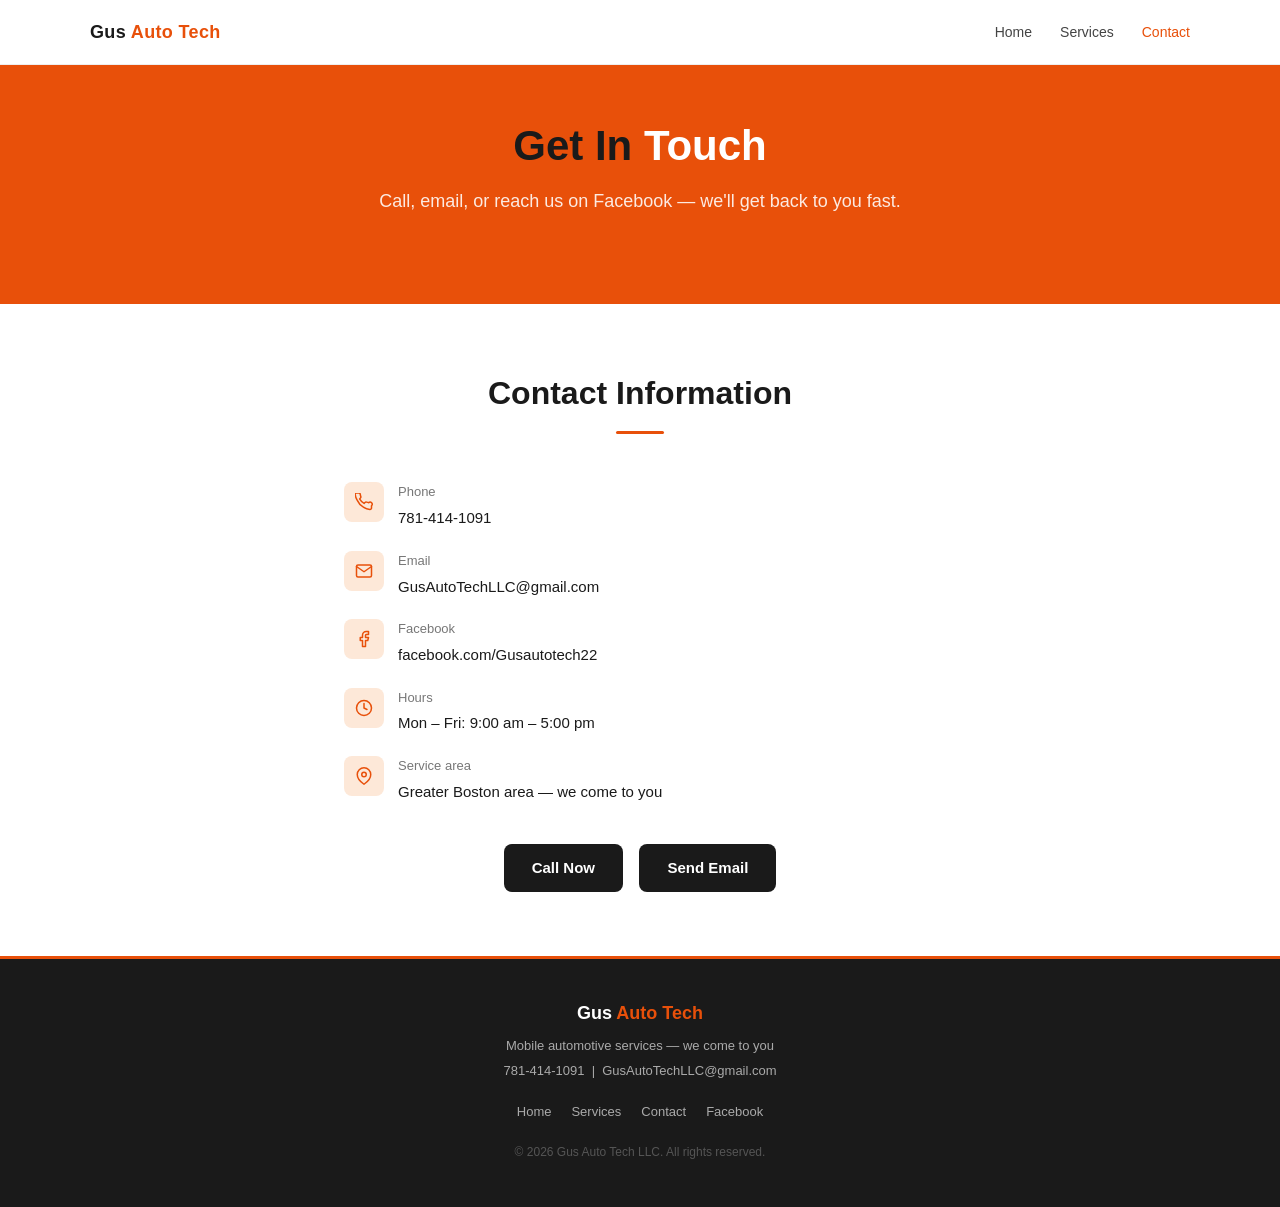
==== contact.html @ 10faa327 "initial pass" ====
<!DOCTYPE html>
<html lang="en">

<head>
    <meta charset="UTF-8" />
    <meta name="viewport" content="width=device-width, initial-scale=1.0" />
    <meta name="description" content="Contact Gus Auto Tech — call, email, or message us and we'll come to you." />
    <title>Contact — Gus Auto Tech</title>
    <link rel="stylesheet" href="style.css" />
</head>

<body>

    <nav>
        <div class="nav-inner">
            <a href="index.html" class="nav-logo">Gus <span>Auto Tech</span></a>
            <button class="nav-toggle" id="navToggle" aria-label="Toggle menu">
                <span></span><span></span><span></span>
            </button>
            <ul class="nav-links" id="navLinks">
                <li><a href="index.html">Home</a></li>
                <li><a href="services.html">Services</a></li>
                <li><a href="contact.html" class="active">Contact</a></li>
            </ul>
        </div>
    </nav>

    <section class="hero" style="padding: 56px 24px;">
        <div class="container">
            <h1 style="font-size:clamp(24px,4vw,42px);"><span>Get In</span> Touch</h1>
            <p>Call, email, or reach us on Facebook — we'll get back to you fast.</p>
        </div>
    </section>

    <section>
        <div class="container" style="max-width: 640px;">
            <div class="section-heading">
                <h2>Contact Information</h2>
                <div class="underline"></div>
            </div>

            <div class="contact-row">
                <div class="contact-row-icon">
                    <svg viewBox="0 0 24 24">
                        <path
                            d="M22 16.92v3a2 2 0 01-2.18 2 19.79 19.79 0 01-8.63-3.07A19.5 19.5 0 013.07 9.81 19.79 19.79 0 01.06 1.18 2 2 0 012.03 0h3a2 2 0 012 1.72c.127.96.361 1.903.7 2.81a2 2 0 01-.45 2.11L6.09 7.91a16 16 0 006 6l1.27-1.27a2 2 0 012.11-.45c.907.339 1.85.573 2.81.7A2 2 0 0122 16.92z" />
                    </svg>
                </div>
                <div class="contact-row-text">
                    <p>Phone</p>
                    <a href="tel:7814141091">781-414-1091</a>
                </div>
            </div>

            <div class="contact-row">
                <div class="contact-row-icon">
                    <svg viewBox="0 0 24 24">
                        <path d="M4 4h16c1.1 0 2 .9 2 2v12c0 1.1-.9 2-2 2H4c-1.1 0-2-.9-2-2V6c0-1.1.9-2 2-2z" />
                        <polyline points="22,6 12,13 2,6" />
                    </svg>
                </div>
                <div class="contact-row-text">
                    <p>Email</p>
                    <a href="mailto:GusAutoTechLLC@gmail.com">GusAutoTechLLC@gmail.com</a>
                </div>
            </div>

            <div class="contact-row">
                <div class="contact-row-icon">
                    <svg viewBox="0 0 24 24">
                        <path d="M18 2h-3a5 5 0 00-5 5v3H7v4h3v8h4v-8h3l1-4h-4V7a1 1 0 011-1h3z" />
                    </svg>
                </div>
                <div class="contact-row-text">
                    <p>Facebook</p>
                    <a href="https://www.facebook.com/Gusautotech22/" target="_blank">facebook.com/Gusautotech22</a>
                </div>
            </div>

            <div class="contact-row">
                <div class="contact-row-icon">
                    <svg viewBox="0 0 24 24">
                        <circle cx="12" cy="12" r="10" />
                        <polyline points="12 6 12 12 16 14" />
                    </svg>
                </div>
                <div class="contact-row-text">
                    <p>Hours</p>
                    <span>Mon – Fri: 9:00 am – 5:00 pm</span>
                </div>
            </div>

            <div class="contact-row">
                <div class="contact-row-icon">
                    <svg viewBox="0 0 24 24">
                        <path d="M21 10c0 7-9 13-9 13s-9-6-9-13a9 9 0 0118 0z" />
                        <circle cx="12" cy="10" r="3" />
                    </svg>
                </div>
                <div class="contact-row-text">
                    <p>Service area</p>
                    <span>Greater Boston area — we come to you</span>
                </div>
            </div>

            <div style="text-align:center; margin-top:40px;">
                <a href="tel:7814141091" class="btn btn-dark" style="margin-right:12px;">Call Now</a>
                <a href="mailto:GusAutoTechLLC@gmail.com" class="btn btn-dark">Send Email</a>
            </div>
        </div>
    </section>

    <footer>
        <div class="footer-inner">
            <div class="footer-logo">Gus <span>Auto Tech</span></div>
            <p>Mobile automotive services — we come to you</p>
            <p style="margin-top:4px;">
                <a href="tel:7814141091" style="color:#aaa;">781-414-1091</a> &nbsp;|&nbsp;
                <a href="mailto:GusAutoTechLLC@gmail.com" style="color:#aaa;">GusAutoTechLLC@gmail.com</a>
            </p>
            <ul class="footer-links">
                <li><a href="index.html">Home</a></li>
                <li><a href="services.html">Services</a></li>
                <li><a href="contact.html">Contact</a></li>
                <li><a href="https://www.facebook.com/Gusautotech22/" target="_blank">Facebook</a></li>
            </ul>
            <p style="margin-top:20px; font-size:12px; color:#555;">&copy; 2026 Gus Auto Tech LLC. All rights reserved.
            </p>
        </div>
    </footer>

    <script>
        const toggle = document.getElementById('navToggle');
        const links = document.getElementById('navLinks');
        toggle.addEventListener('click', () => links.classList.toggle('open'));
    </script>

</body>

</html>
---- style.css ----
/* ── Variables ── */
:root {
    --orange: #E8500A;
    --orange-dark: #C84200;
    --orange-tint: #FDE8D8;
    --dark: #1A1A1A;
    --dark-gray: #444444;
    --mid-gray: #777777;
    --off-white: #F5F5F5;
    --white: #FFFFFF;

    --font: 'Segoe UI', Arial, sans-serif;
    --radius: 8px;
    --max-width: 1100px;
}

/* ── Reset ── */
*,
*::before,
*::after {
    box-sizing: border-box;
    margin: 0;
    padding: 0;
}

body {
    font-family: var(--font);
    color: var(--dark-gray);
    background: var(--white);
    line-height: 1.6;
}

img {
    max-width: 100%;
    display: block;
}

a {
    color: var(--orange);
    text-decoration: none;
}

a:hover {
    color: var(--orange-dark);
}

/* ── Layout ── */
.container {
    max-width: var(--max-width);
    margin: 0 auto;
    padding: 0 24px;
}

section {
    padding: 64px 0;
}

section.alt {
    background: var(--off-white);
}

/* ── Nav ── */
nav {
    background: var(--white);
    border-bottom: 1px solid #eeeeee;
    padding: 0 24px;
    position: sticky;
    top: 0;
    z-index: 100;
}

.nav-inner {
    max-width: var(--max-width);
    margin: 0 auto;
    display: flex;
    align-items: center;
    justify-content: space-between;
    height: 64px;
}

.nav-logo {
    color: var(--dark);
    font-size: 18px;
    font-weight: 700;
    letter-spacing: 0.02em;
}

.nav-logo span {
    color: var(--orange);
}

.nav-links {
    display: flex;
    gap: 28px;
    list-style: none;
}

.nav-links a {
    color: var(--dark-gray);
    font-size: 14px;
    font-weight: 500;
    transition: color 0.2s;
}

.nav-links a:hover,
.nav-links a.active {
    color: var(--orange);
}

.nav-toggle {
    display: none;
    flex-direction: column;
    gap: 5px;
    cursor: pointer;
    background: none;
    border: none;
    padding: 4px;
}

.nav-toggle span {
    display: block;
    width: 22px;
    height: 2px;
    background: var(--dark);
    border-radius: 2px;
}

/* ── Hero ── */
.hero {
    background: var(--orange);
    padding: 88px 24px;
    text-align: center;
}

.hero h1 {
    color: var(--white);
    font-size: clamp(28px, 5vw, 52px);
    font-weight: 700;
    line-height: 1.2;
    margin-bottom: 16px;
}

.hero h1 span {
    color: var(--dark);
}

.hero p {
    color: rgba(255, 255, 255, 0.88);
    font-size: clamp(15px, 2vw, 18px);
    max-width: 560px;
    margin: 0 auto 32px;
}

/* ── Buttons ── */
.btn {
    display: inline-block;
    padding: 12px 28px;
    border-radius: var(--radius);
    font-size: 15px;
    font-weight: 600;
    cursor: pointer;
    transition: background 0.2s, color 0.2s;
    border: none;
}

.btn-primary {
    background: var(--white);
    color: var(--orange);
}

.btn-primary:hover {
    background: var(--off-white);
    color: var(--orange-dark);
}

.btn-dark {
    background: var(--dark);
    color: var(--white);
}

.btn-dark:hover {
    background: #333;
    color: var(--white);
}

.btn-outline {
    background: transparent;
    color: var(--white);
    border: 2px solid rgba(255, 255, 255, 0.7);
}

.btn-outline:hover {
    background: rgba(255, 255, 255, 0.15);
    color: var(--white);
}

/* ── Section headings ── */
.section-heading {
    text-align: center;
    margin-bottom: 48px;
}

.section-heading h2 {
    font-size: clamp(22px, 3vw, 32px);
    color: var(--dark);
    font-weight: 700;
    margin-bottom: 8px;
}

.section-heading p {
    color: var(--mid-gray);
    font-size: 16px;
    max-width: 480px;
    margin: 0 auto;
}

.section-heading .underline {
    width: 48px;
    height: 3px;
    background: var(--orange);
    margin: 12px auto 0;
    border-radius: 2px;
}

/* ── Cards ── */
.cards-grid {
    display: grid;
    grid-template-columns: repeat(auto-fit, minmax(240px, 1fr));
    gap: 24px;
}

.card {
    background: var(--white);
    border: 1px solid #eeeeee;
    border-radius: var(--radius);
    padding: 28px 24px;
    transition: border-color 0.2s, box-shadow 0.2s;
}

.card:hover {
    border-color: var(--orange);
    box-shadow: 0 4px 16px rgba(232, 80, 10, 0.08);
}

.card-icon {
    width: 44px;
    height: 44px;
    background: var(--orange-tint);
    border-radius: var(--radius);
    display: flex;
    align-items: center;
    justify-content: center;
    margin-bottom: 16px;
}

.card-icon svg {
    width: 22px;
    height: 22px;
    stroke: var(--orange);
    fill: none;
    stroke-width: 2;
    stroke-linecap: round;
    stroke-linejoin: round;
}

.card h3 {
    font-size: 16px;
    font-weight: 600;
    color: var(--dark);
    margin-bottom: 8px;
}

.card p {
    font-size: 14px;
    color: var(--mid-gray);
    line-height: 1.6;
}

/* ── Why strip ── */
.why-grid {
    display: grid;
    grid-template-columns: repeat(auto-fit, minmax(180px, 1fr));
    gap: 32px;
    text-align: center;
}

.why-item .number {
    font-size: 32px;
    font-weight: 700;
    color: var(--orange);
    line-height: 1;
    margin-bottom: 8px;
}

.why-item p {
    font-size: 14px;
    color: var(--mid-gray);
}

/* ── Contact ── */
.contact-grid {
    display: grid;
    grid-template-columns: 1fr 1fr;
    gap: 48px;
    align-items: start;
}

.contact-info h3 {
    font-size: 20px;
    font-weight: 600;
    color: var(--dark);
    margin-bottom: 24px;
}

.contact-row {
    display: flex;
    align-items: flex-start;
    gap: 14px;
    margin-bottom: 20px;
}

.contact-row-icon {
    width: 40px;
    height: 40px;
    background: var(--orange-tint);
    border-radius: var(--radius);
    display: flex;
    align-items: center;
    justify-content: center;
    flex-shrink: 0;
}

.contact-row-icon svg {
    width: 18px;
    height: 18px;
    stroke: var(--orange);
    fill: none;
    stroke-width: 2;
    stroke-linecap: round;
    stroke-linejoin: round;
}

.contact-row-text p {
    font-size: 13px;
    color: var(--mid-gray);
    margin-bottom: 2px;
}

.contact-row-text a,
.contact-row-text span {
    font-size: 15px;
    color: var(--dark);
    font-weight: 500;
}

/* ── CTA banner ── */
.cta-banner {
    background: var(--dark);
    padding: 56px 24px;
    text-align: center;
}

.cta-banner h2 {
    color: var(--white);
    font-size: clamp(20px, 3vw, 30px);
    margin-bottom: 12px;
}

.cta-banner p {
    color: rgba(255, 255, 255, 0.7);
    margin-bottom: 28px;
}

/* ── Footer ── */
footer {
    background: var(--dark);
    border-top: 3px solid var(--orange);
    color: #aaaaaa;
    padding: 40px 24px;
    text-align: center;
}

footer .footer-inner {
    max-width: var(--max-width);
    margin: 0 auto;
}

footer .footer-logo {
    color: var(--white);
    font-size: 18px;
    font-weight: 700;
    margin-bottom: 8px;
}

footer .footer-logo span {
    color: var(--orange);
}

footer p {
    font-size: 13px;
    margin-bottom: 4px;
}

footer .footer-links {
    display: flex;
    justify-content: center;
    gap: 20px;
    margin-top: 16px;
    list-style: none;
}

footer .footer-links a {
    color: #aaaaaa;
    font-size: 13px;
}

footer .footer-links a:hover {
    color: var(--orange);
}

/* ── Responsive ── */
@media (max-width: 768px) {
    .nav-links {
        display: none;
        flex-direction: column;
        gap: 0;
        position: absolute;
        top: 64px;
        left: 0;
        right: 0;
        background: var(--white);
        border-bottom: 1px solid #eee;
        padding: 8px 0;
    }

    .nav-links.open {
        display: flex;
    }

    .nav-links a {
        display: block;
        padding: 12px 24px;
    }

    .nav-toggle {
        display: flex;
    }

    .contact-grid {
        grid-template-columns: 1fr;
    }

    section {
        padding: 48px 0;
    }
}
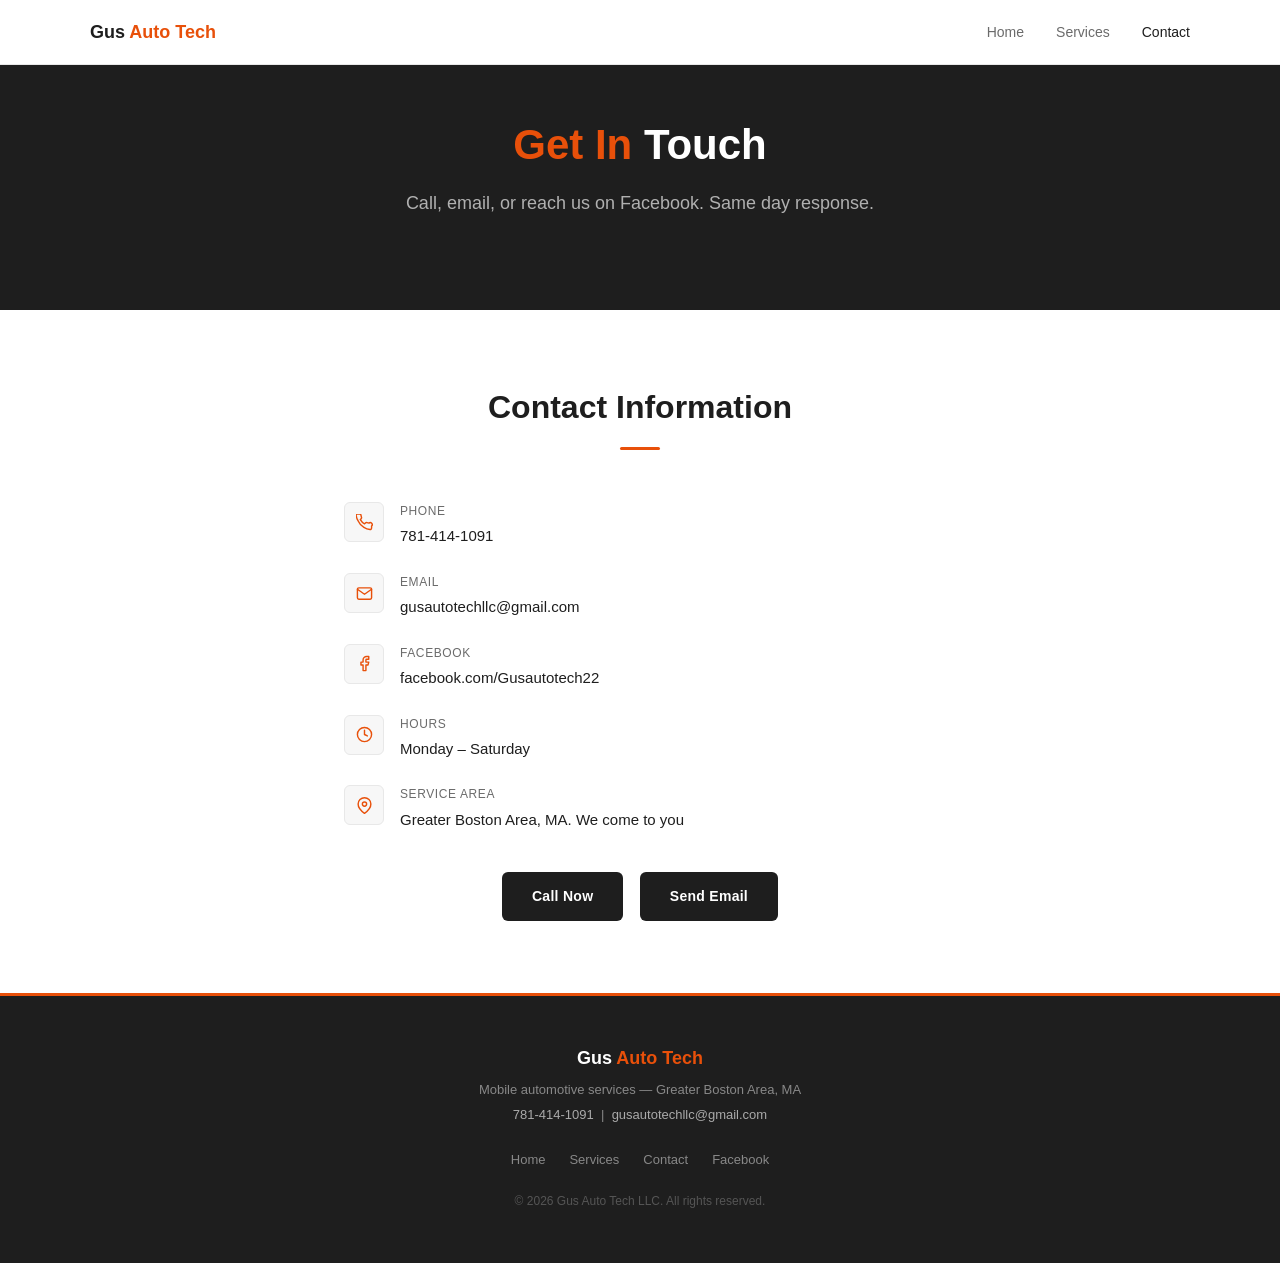
==== commit d1d48d5d: "updates" ====
--- a/contact.html
+++ b/contact.html
@@ -4,7 +4,8 @@
 <head>
     <meta charset="UTF-8" />
     <meta name="viewport" content="width=device-width, initial-scale=1.0" />
-    <meta name="description" content="Contact Gus Auto Tech — call, email, or message us and we'll come to you." />
+    <meta name="description"
+        content="Contact Gus Auto Tech — call, email, or reach us on Facebook. Greater Boston Area." />
     <title>Contact — Gus Auto Tech</title>
     <link rel="stylesheet" href="style.css" />
 </head>
@@ -25,15 +26,15 @@
         </div>
     </nav>
 
-    <section class="hero" style="padding: 56px 24px;">
+    <section class="hero" style="padding:56px 24px;">
         <div class="container">
             <h1 style="font-size:clamp(24px,4vw,42px);"><span>Get In</span> Touch</h1>
-            <p>Call, email, or reach us on Facebook — we'll get back to you fast.</p>
+            <p>Call, email, or reach us on Facebook. Same day response.</p>
         </div>
     </section>
 
     <section>
-        <div class="container" style="max-width: 640px;">
+        <div class="container" style="max-width:640px;">
             <div class="section-heading">
                 <h2>Contact Information</h2>
                 <div class="underline"></div>
@@ -61,7 +62,7 @@
                 </div>
                 <div class="contact-row-text">
                     <p>Email</p>
-                    <a href="mailto:GusAutoTechLLC@gmail.com">GusAutoTechLLC@gmail.com</a>
+                    <a href="mailto:gusautotechllc@gmail.com">gusautotechllc@gmail.com</a>
                 </div>
             </div>
 
@@ -86,7 +87,7 @@
                 </div>
                 <div class="contact-row-text">
                     <p>Hours</p>
-                    <span>Mon – Fri: 9:00 am – 5:00 pm</span>
+                    <span>Monday – Saturday</span>
                 </div>
             </div>
 
@@ -99,13 +100,13 @@
                 </div>
                 <div class="contact-row-text">
                     <p>Service area</p>
-                    <span>Greater Boston area — we come to you</span>
+                    <span>Greater Boston Area, MA. We come to you</span>
                 </div>
             </div>
 
             <div style="text-align:center; margin-top:40px;">
                 <a href="tel:7814141091" class="btn btn-dark" style="margin-right:12px;">Call Now</a>
-                <a href="mailto:GusAutoTechLLC@gmail.com" class="btn btn-dark">Send Email</a>
+                <a href="mailto:gusautotechllc@gmail.com" class="btn btn-dark">Send Email</a>
             </div>
         </div>
     </section>
@@ -113,10 +114,10 @@
     <footer>
         <div class="footer-inner">
             <div class="footer-logo">Gus <span>Auto Tech</span></div>
-            <p>Mobile automotive services — we come to you</p>
+            <p>Mobile automotive services — Greater Boston Area, MA</p>
             <p style="margin-top:4px;">
                 <a href="tel:7814141091" style="color:#aaa;">781-414-1091</a> &nbsp;|&nbsp;
-                <a href="mailto:GusAutoTechLLC@gmail.com" style="color:#aaa;">GusAutoTechLLC@gmail.com</a>
+                <a href="mailto:gusautotechllc@gmail.com" style="color:#aaa;">gusautotechllc@gmail.com</a>
             </p>
             <ul class="footer-links">
                 <li><a href="index.html">Home</a></li>
--- a/style.css
+++ b/style.css
@@ -3,14 +3,15 @@
     --orange: #E8500A;
     --orange-dark: #C84200;
     --orange-tint: #FDE8D8;
-    --dark: #1A1A1A;
-    --dark-gray: #444444;
-    --mid-gray: #777777;
-    --off-white: #F5F5F5;
+    --dark: #1E1E1E;
+    --dark-gray: #3A3A3A;
+    --mid-gray: #6B6B6B;
+    --light-gray: #E8E8E8;
+    --off-white: #F7F7F7;
     --white: #FFFFFF;
 
     --font: 'Segoe UI', Arial, sans-serif;
-    --radius: 8px;
+    --radius: 6px;
     --max-width: 1100px;
 }
 
@@ -52,7 +53,7 @@
 }
 
 section {
-    padding: 64px 0;
+    padding: 72px 0;
 }
 
 section.alt {
@@ -62,7 +63,7 @@
 /* ── Nav ── */
 nav {
     background: var(--white);
-    border-bottom: 1px solid #eeeeee;
+    border-bottom: 1px solid var(--light-gray);
     padding: 0 24px;
     position: sticky;
     top: 0;
@@ -82,7 +83,6 @@
     color: var(--dark);
     font-size: 18px;
     font-weight: 700;
-    letter-spacing: 0.02em;
 }
 
 .nav-logo span {
@@ -91,12 +91,12 @@
 
 .nav-links {
     display: flex;
-    gap: 28px;
+    gap: 32px;
     list-style: none;
 }
 
 .nav-links a {
-    color: var(--dark-gray);
+    color: var(--mid-gray);
     font-size: 14px;
     font-weight: 500;
     transition: color 0.2s;
@@ -104,7 +104,7 @@
 
 .nav-links a:hover,
 .nav-links a.active {
-    color: var(--orange);
+    color: var(--dark);
 }
 
 .nav-toggle {
@@ -127,50 +127,62 @@
 
 /* ── Hero ── */
 .hero {
-    background: var(--orange);
-    padding: 88px 24px;
+    background: var(--dark);
+    padding: 96px 24px;
     text-align: center;
 }
 
 .hero h1 {
     color: var(--white);
-    font-size: clamp(28px, 5vw, 52px);
-    font-weight: 700;
-    line-height: 1.2;
-    margin-bottom: 16px;
+    font-size: clamp(30px, 5vw, 56px);
+    font-weight: 700;
+    line-height: 1.15;
+    margin-bottom: 20px;
 }
 
 .hero h1 span {
-    color: var(--dark);
+    color: var(--orange);
 }
 
 .hero p {
-    color: rgba(255, 255, 255, 0.88);
+    color: rgba(255, 255, 255, 0.65);
     font-size: clamp(15px, 2vw, 18px);
-    max-width: 560px;
-    margin: 0 auto 32px;
+    max-width: 540px;
+    margin: 0 auto 36px;
 }
 
 /* ── Buttons ── */
 .btn {
     display: inline-block;
-    padding: 12px 28px;
+    padding: 13px 30px;
     border-radius: var(--radius);
-    font-size: 15px;
+    font-size: 14px;
     font-weight: 600;
     cursor: pointer;
-    transition: background 0.2s, color 0.2s;
+    transition: all 0.2s;
     border: none;
+    letter-spacing: 0.02em;
 }
 
 .btn-primary {
-    background: var(--white);
-    color: var(--orange);
+    background: var(--orange);
+    color: var(--white);
 }
 
 .btn-primary:hover {
-    background: var(--off-white);
-    color: var(--orange-dark);
+    background: var(--orange-dark);
+    color: var(--white);
+}
+
+.btn-ghost {
+    background: transparent;
+    color: var(--white);
+    border: 1.5px solid rgba(255, 255, 255, 0.4);
+}
+
+.btn-ghost:hover {
+    border-color: rgba(255, 255, 255, 0.8);
+    color: var(--white);
 }
 
 .btn-dark {
@@ -179,32 +191,32 @@
 }
 
 .btn-dark:hover {
-    background: #333;
-    color: var(--white);
-}
-
-.btn-outline {
+    background: var(--dark-gray);
+    color: var(--white);
+}
+
+.btn-outline-orange {
     background: transparent;
-    color: var(--white);
-    border: 2px solid rgba(255, 255, 255, 0.7);
-}
-
-.btn-outline:hover {
-    background: rgba(255, 255, 255, 0.15);
+    color: var(--orange);
+    border: 1.5px solid var(--orange);
+}
+
+.btn-outline-orange:hover {
+    background: var(--orange);
     color: var(--white);
 }
 
 /* ── Section headings ── */
 .section-heading {
     text-align: center;
-    margin-bottom: 48px;
+    margin-bottom: 52px;
 }
 
 .section-heading h2 {
     font-size: clamp(22px, 3vw, 32px);
     color: var(--dark);
     font-weight: 700;
-    margin-bottom: 8px;
+    margin-bottom: 10px;
 }
 
 .section-heading p {
@@ -215,10 +227,10 @@
 }
 
 .section-heading .underline {
-    width: 48px;
+    width: 40px;
     height: 3px;
     background: var(--orange);
-    margin: 12px auto 0;
+    margin: 14px auto 0;
     border-radius: 2px;
 }
 
@@ -226,36 +238,42 @@
 .cards-grid {
     display: grid;
     grid-template-columns: repeat(auto-fit, minmax(240px, 1fr));
-    gap: 24px;
+    gap: 20px;
 }
 
 .card {
     background: var(--white);
-    border: 1px solid #eeeeee;
+    border: 1px solid var(--light-gray);
     border-radius: var(--radius);
     padding: 28px 24px;
-    transition: border-color 0.2s, box-shadow 0.2s;
+    transition: border-color 0.2s;
+    color: inherit;
+    display: block;
+    text-decoration: none;
 }
 
 .card:hover {
     border-color: var(--orange);
-    box-shadow: 0 4px 16px rgba(232, 80, 10, 0.08);
+}
+
+.card:hover h3 {
+    color: var(--orange);
 }
 
 .card-icon {
-    width: 44px;
-    height: 44px;
-    background: var(--orange-tint);
+    width: 42px;
+    height: 42px;
+    background: var(--off-white);
     border-radius: var(--radius);
     display: flex;
     align-items: center;
     justify-content: center;
-    margin-bottom: 16px;
+    margin-bottom: 14px;
 }
 
 .card-icon svg {
-    width: 22px;
-    height: 22px;
+    width: 20px;
+    height: 20px;
     stroke: var(--orange);
     fill: none;
     stroke-width: 2;
@@ -264,16 +282,107 @@
 }
 
 .card h3 {
-    font-size: 16px;
+    font-size: 15px;
     font-weight: 600;
     color: var(--dark);
     margin-bottom: 8px;
+    transition: color 0.2s;
 }
 
 .card p {
+    font-size: 13px;
+    color: var(--mid-gray);
+    line-height: 1.6;
+}
+
+.card.coming-soon {
+    border-style: dashed;
+    opacity: 0.8;
+}
+
+.card.coming-soon:hover {
+    border-color: var(--mid-gray);
+}
+
+.card.coming-soon:hover h3 {
+    color: var(--dark);
+}
+
+/* ── About strip ── */
+.about-strip {
+    display: grid;
+    grid-template-columns: 1fr 1fr;
+    gap: 64px;
+    align-items: center;
+}
+
+.about-strip h2 {
+    font-size: clamp(22px, 3vw, 30px);
+    font-weight: 700;
+    color: var(--dark);
+    margin-bottom: 16px;
+}
+
+.about-strip p {
+    color: var(--mid-gray);
+    font-size: 15px;
+    line-height: 1.8;
+    margin-bottom: 20px;
+}
+
+.about-stats {
+    display: grid;
+    grid-template-columns: 1fr 1fr;
+    gap: 20px;
+    margin-top: 8px;
+}
+
+.about-stat {
+    border-left: 3px solid var(--orange);
+    padding-left: 14px;
+}
+
+.about-stat .num {
+    font-size: 26px;
+    font-weight: 700;
+    color: var(--dark);
+    line-height: 1;
+    margin-bottom: 4px;
+}
+
+.about-stat .label {
+    font-size: 12px;
+    color: var(--mid-gray);
+}
+
+.about-visual {
+    background: var(--off-white);
+    border-radius: var(--radius);
+    padding: 40px;
+    display: flex;
+    flex-direction: column;
+    gap: 16px;
+}
+
+.about-tag {
+    display: flex;
+    align-items: center;
+    gap: 12px;
+    background: var(--white);
+    border: 1px solid var(--light-gray);
+    border-radius: var(--radius);
+    padding: 12px 16px;
     font-size: 14px;
-    color: var(--mid-gray);
-    line-height: 1.6;
+    font-weight: 500;
+    color: var(--dark);
+}
+
+.about-tag-dot {
+    width: 8px;
+    height: 8px;
+    border-radius: 50%;
+    background: var(--orange);
+    flex-shrink: 0;
 }
 
 /* ── Why strip ── */
@@ -281,48 +390,61 @@
     display: grid;
     grid-template-columns: repeat(auto-fit, minmax(180px, 1fr));
     gap: 32px;
-    text-align: center;
+}
+
+.why-item {
+    border-top: 3px solid var(--orange);
+    padding-top: 20px;
 }
 
 .why-item .number {
-    font-size: 32px;
-    font-weight: 700;
-    color: var(--orange);
+    font-size: 28px;
+    font-weight: 700;
+    color: var(--dark);
     line-height: 1;
     margin-bottom: 8px;
 }
 
 .why-item p {
-    font-size: 14px;
-    color: var(--mid-gray);
+    font-size: 13px;
+    color: var(--mid-gray);
+}
+
+/* ── CTA banner ── */
+.cta-banner {
+    background: var(--off-white);
+    border-top: 1px solid var(--light-gray);
+    border-bottom: 1px solid var(--light-gray);
+    padding: 72px 24px;
+    text-align: center;
+}
+
+.cta-banner h2 {
+    font-size: clamp(20px, 3vw, 30px);
+    color: var(--dark);
+    margin-bottom: 12px;
+    font-weight: 700;
+}
+
+.cta-banner p {
+    color: var(--mid-gray);
+    margin-bottom: 32px;
+    font-size: 16px;
 }
 
 /* ── Contact ── */
-.contact-grid {
-    display: grid;
-    grid-template-columns: 1fr 1fr;
-    gap: 48px;
-    align-items: start;
-}
-
-.contact-info h3 {
-    font-size: 20px;
-    font-weight: 600;
-    color: var(--dark);
+.contact-row {
+    display: flex;
+    align-items: flex-start;
+    gap: 16px;
     margin-bottom: 24px;
-}
-
-.contact-row {
-    display: flex;
-    align-items: flex-start;
-    gap: 14px;
-    margin-bottom: 20px;
 }
 
 .contact-row-icon {
     width: 40px;
     height: 40px;
-    background: var(--orange-tint);
+    background: var(--off-white);
+    border: 1px solid var(--light-gray);
     border-radius: var(--radius);
     display: flex;
     align-items: center;
@@ -331,8 +453,8 @@
 }
 
 .contact-row-icon svg {
-    width: 18px;
-    height: 18px;
+    width: 17px;
+    height: 17px;
     stroke: var(--orange);
     fill: none;
     stroke-width: 2;
@@ -341,9 +463,11 @@
 }
 
 .contact-row-text p {
-    font-size: 13px;
+    font-size: 12px;
     color: var(--mid-gray);
     margin-bottom: 2px;
+    text-transform: uppercase;
+    letter-spacing: 0.05em;
 }
 
 .contact-row-text a,
@@ -353,30 +477,75 @@
     font-weight: 500;
 }
 
-/* ── CTA banner ── */
-.cta-banner {
-    background: var(--dark);
-    padding: 56px 24px;
-    text-align: center;
-}
-
-.cta-banner h2 {
-    color: var(--white);
-    font-size: clamp(20px, 3vw, 30px);
-    margin-bottom: 12px;
-}
-
-.cta-banner p {
-    color: rgba(255, 255, 255, 0.7);
-    margin-bottom: 28px;
+/* ── Services page ── */
+.service-block {
+    padding: 48px 0;
+}
+
+.service-block-header {
+    display: flex;
+    align-items: center;
+    gap: 16px;
+    margin-bottom: 16px;
+}
+
+.service-block-header h2 {
+    font-size: clamp(18px, 2.5vw, 22px);
+    font-weight: 700;
+    color: var(--dark);
+    display: flex;
+    align-items: center;
+    gap: 12px;
+    flex-wrap: wrap;
+}
+
+.service-block p {
+    color: var(--mid-gray);
+    font-size: 15px;
+    max-width: 720px;
+    line-height: 1.8;
+}
+
+.service-list {
+    margin-top: 16px;
+    padding-left: 20px;
+    color: var(--mid-gray);
+    font-size: 14px;
+    line-height: 2.2;
+}
+
+.brand-list {
+    color: var(--dark-gray);
+    font-size: 14px;
+    margin-top: 8px;
+    line-height: 2;
+}
+
+.service-divider {
+    border: none;
+    border-top: 1px solid var(--light-gray);
+    margin: 0;
+}
+
+.coming-soon-badge {
+    display: inline-block;
+    font-size: 10px;
+    font-weight: 600;
+    background: var(--off-white);
+    color: var(--mid-gray);
+    border: 1px solid var(--light-gray);
+    padding: 3px 10px;
+    border-radius: 20px;
+    letter-spacing: 0.05em;
+    text-transform: uppercase;
 }
 
 /* ── Footer ── */
 footer {
     background: var(--dark);
     border-top: 3px solid var(--orange);
-    color: #aaaaaa;
-    padding: 40px 24px;
+    color: #888;
+    padding: 48px 24px;
     text-align: center;
 }
 
@@ -404,13 +573,13 @@
 footer .footer-links {
     display: flex;
     justify-content: center;
-    gap: 20px;
-    margin-top: 16px;
+    gap: 24px;
+    margin-top: 20px;
     list-style: none;
 }
 
 footer .footer-links a {
-    color: #aaaaaa;
+    color: #888;
     font-size: 13px;
 }
 
@@ -423,13 +592,12 @@
     .nav-links {
         display: none;
         flex-direction: column;
-        gap: 0;
         position: absolute;
         top: 64px;
         left: 0;
         right: 0;
         background: var(--white);
-        border-bottom: 1px solid #eee;
+        border-bottom: 1px solid var(--light-gray);
         padding: 8px 0;
     }
 
@@ -446,11 +614,12 @@
         display: flex;
     }
 
-    .contact-grid {
+    .about-strip {
         grid-template-columns: 1fr;
+        gap: 32px;
     }
 
     section {
-        padding: 48px 0;
+        padding: 52px 0;
     }
 }
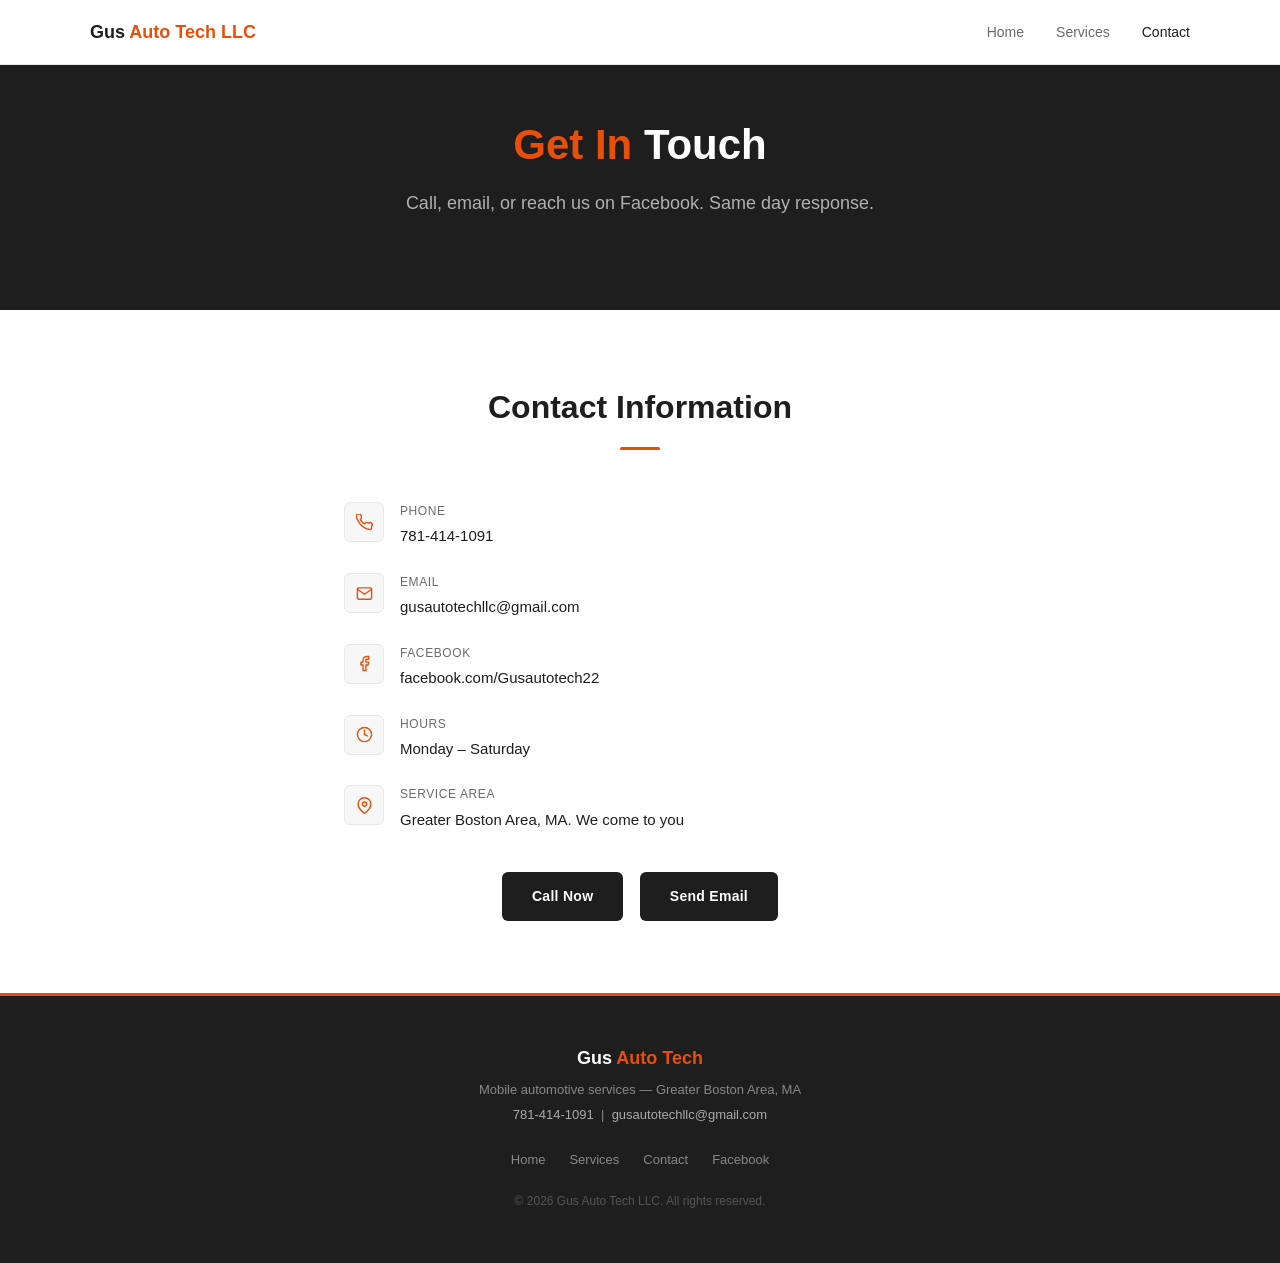
==== commit 024aa6cc: "add llc" ====
--- a/contact.html
+++ b/contact.html
@@ -5,8 +5,8 @@
     <meta charset="UTF-8" />
     <meta name="viewport" content="width=device-width, initial-scale=1.0" />
     <meta name="description"
-        content="Contact Gus Auto Tech — call, email, or reach us on Facebook. Greater Boston Area." />
-    <title>Contact — Gus Auto Tech</title>
+        content="Contact Gus Auto Tech LLC — call, email, or reach us on Facebook. Greater Boston Area." />
+    <title>Contact — Gus Auto Tech LLC</title>
     <link rel="stylesheet" href="style.css" />
 </head>
 
@@ -14,7 +14,7 @@
 
     <nav>
         <div class="nav-inner">
-            <a href="index.html" class="nav-logo">Gus <span>Auto Tech</span></a>
+            <a href="index.html" class="nav-logo">Gus <span>Auto Tech LLC</span></a>
             <button class="nav-toggle" id="navToggle" aria-label="Toggle menu">
                 <span></span><span></span><span></span>
             </button>
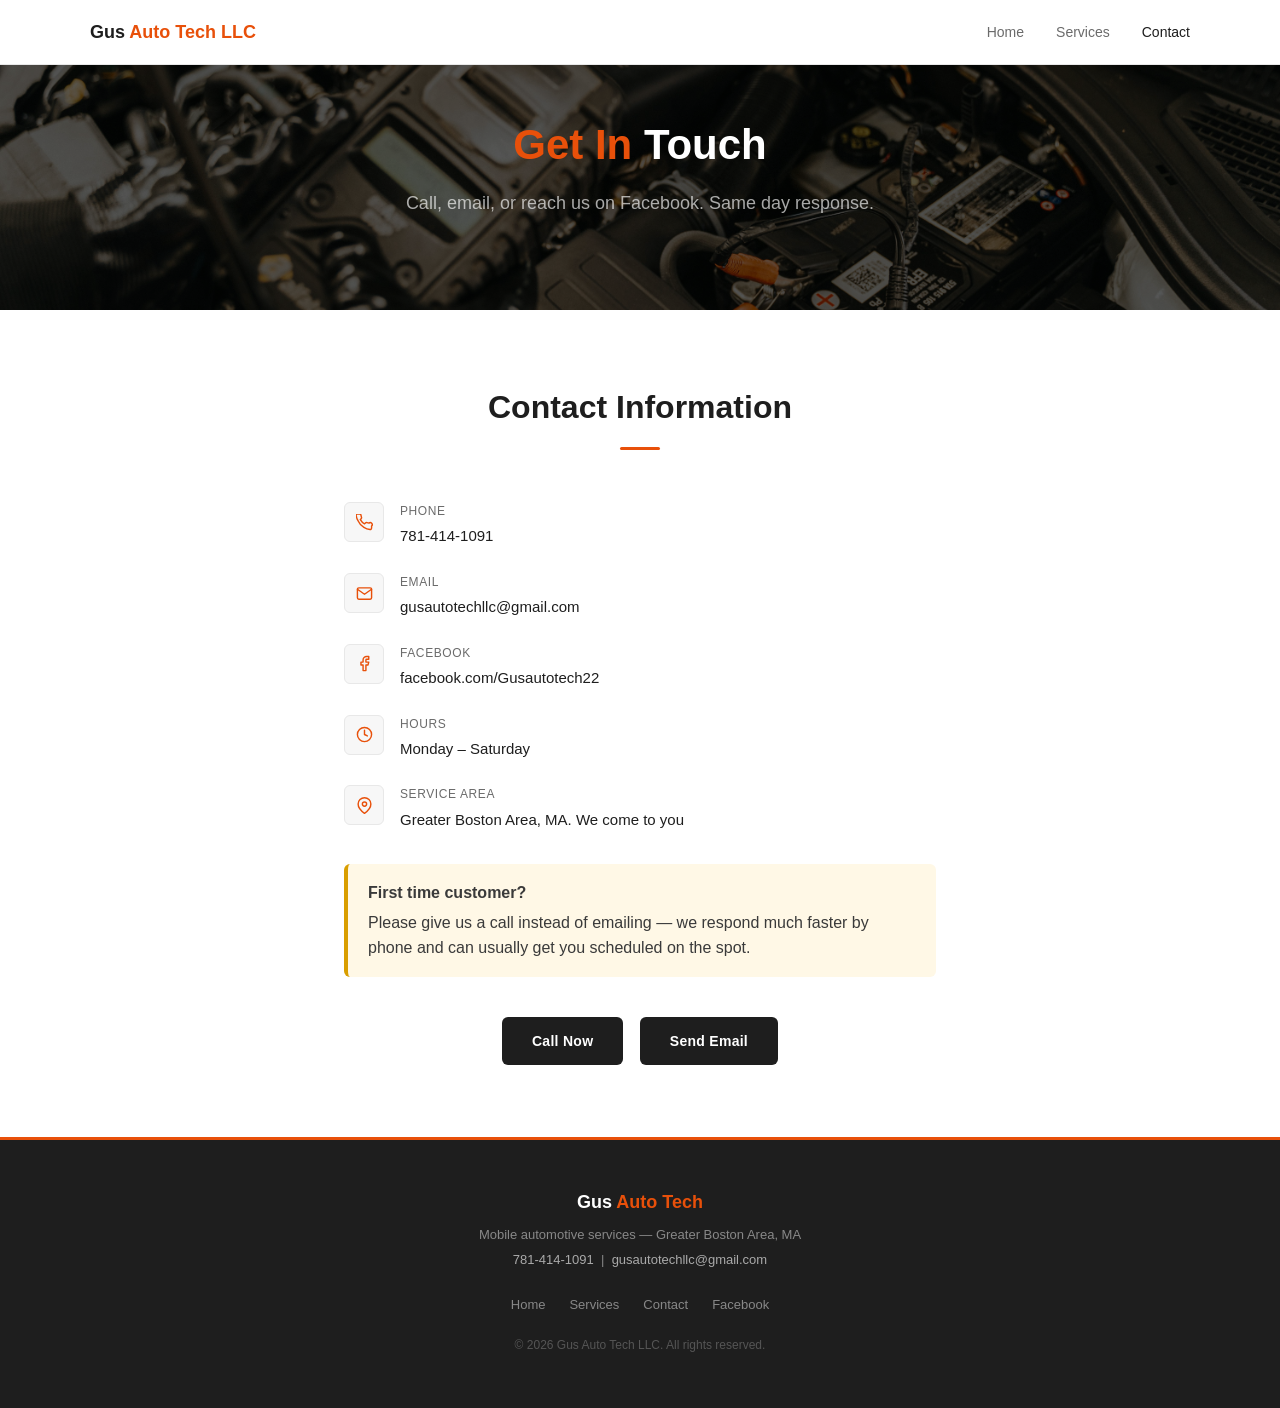
==== commit 37e4e38b: "first customer" ====
--- a/contact.html
+++ b/contact.html
@@ -5,7 +5,14 @@
     <meta charset="UTF-8" />
     <meta name="viewport" content="width=device-width, initial-scale=1.0" />
     <meta name="description"
-        content="Contact Gus Auto Tech LLC — call, email, or reach us on Facebook. Greater Boston Area." />
+        content="Contact Gus Auto Tech LLC — call, email, or reach us on Facebook. Same day response. Greater Boston Area, MA." />
+    <meta name="keywords"
+        content="Gus Auto Tech LLC contact, mobile mechanic Boston contact, auto tech Greater Boston" />
+    <meta property="og:title" content="Contact — Gus Auto Tech LLC" />
+    <meta property="og:description"
+        content="Call or email Gus Auto Tech LLC. Same day response. Greater Boston Area, MA." />
+    <meta property="og:url" content="https://gusautotech.com/contact.html" />
+    <link rel="canonical" href="https://gusautotech.com/contact.html" />
     <title>Contact — Gus Auto Tech LLC</title>
     <link rel="stylesheet" href="style.css" />
 </head>
@@ -103,7 +110,10 @@
                     <span>Greater Boston Area, MA. We come to you</span>
                 </div>
             </div>
-
+            <div class="callout" style="background:#fff8e6; border-left:4px solid #d99e00; padding:16px 20px; margin:32px 0; border-radius:6px;">
+                <p style="margin:0; font-weight:600;">First time customer?</p>
+                <p style="margin:4px 0 0;">Please give us a call instead of emailing — we respond much faster by phone and can usually get you scheduled on the spot.</p>
+            </div>
             <div style="text-align:center; margin-top:40px;">
                 <a href="tel:7814141091" class="btn btn-dark" style="margin-right:12px;">Call Now</a>
                 <a href="mailto:gusautotechllc@gmail.com" class="btn btn-dark">Send Email</a>
--- a/style.css
+++ b/style.css
@@ -127,7 +127,7 @@
 
 /* ── Hero ── */
 .hero {
-    background: var(--dark);
+    background: linear-gradient(rgba(0, 0, 0, 0.62), rgba(0, 0, 0, 0.62)), url('images/homepage.jpg') center/cover no-repeat;
     padding: 96px 24px;
     text-align: center;
 }
@@ -531,9 +531,9 @@
     display: inline-block;
     font-size: 10px;
     font-weight: 600;
-    background: var(--off-white);
-    color: var(--mid-gray);
-    border: 1px solid var(--light-gray);
+    background: var(--orange-tint);
+    color: var(--orange-dark);
+    border: 1px solid var(--orange);
     padding: 3px 10px;
     border-radius: 20px;
     letter-spacing: 0.05em;
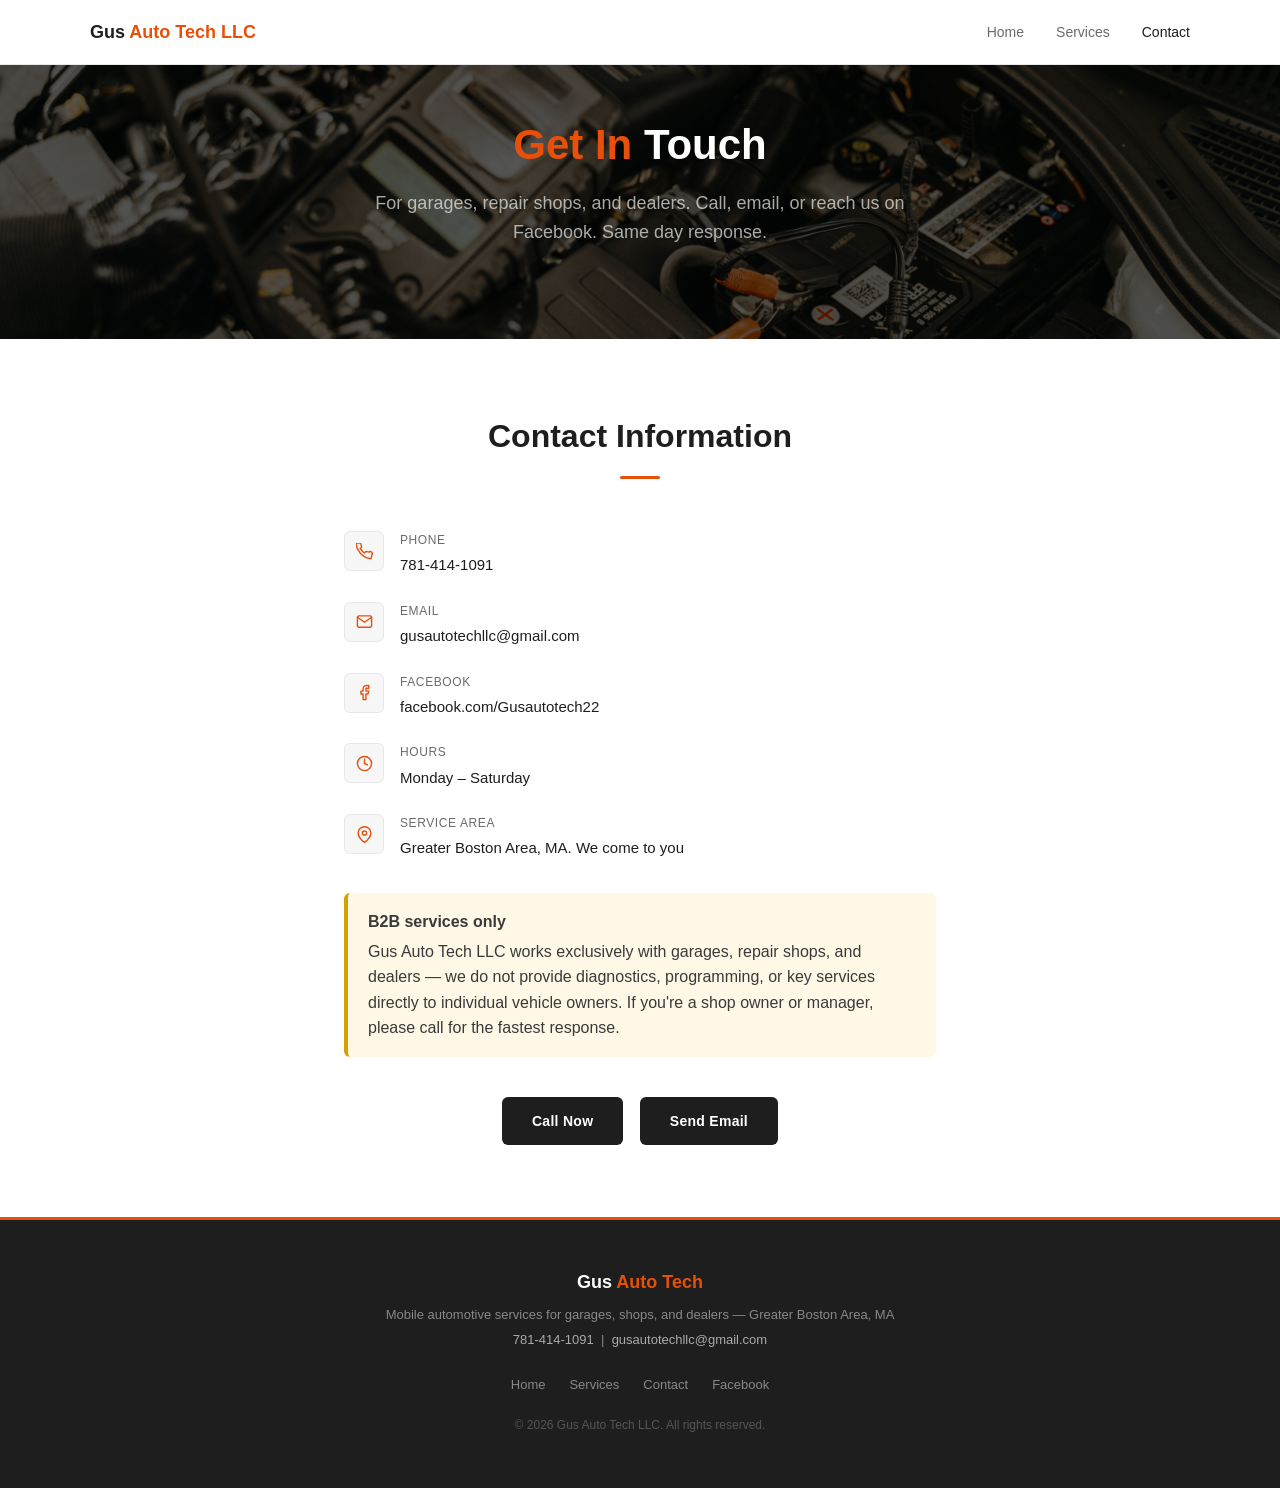
==== commit b9b0f5e0: "updates" ====
--- a/contact.html
+++ b/contact.html
@@ -5,12 +5,12 @@
     <meta charset="UTF-8" />
     <meta name="viewport" content="width=device-width, initial-scale=1.0" />
     <meta name="description"
-        content="Contact Gus Auto Tech LLC — call, email, or reach us on Facebook. Same day response. Greater Boston Area, MA." />
+        content="Contact Gus Auto Tech LLC — B2B mobile diagnostics, programming, and key services for garages, shops, and dealers. Greater Boston Area, MA." />
     <meta name="keywords"
-        content="Gus Auto Tech LLC contact, mobile mechanic Boston contact, auto tech Greater Boston" />
+        content="Gus Auto Tech LLC contact, mobile auto tech for shops, garage ECU programming Boston, dealer key programming Boston" />
     <meta property="og:title" content="Contact — Gus Auto Tech LLC" />
     <meta property="og:description"
-        content="Call or email Gus Auto Tech LLC. Same day response. Greater Boston Area, MA." />
+        content="Call or email Gus Auto Tech LLC. B2B service for garages, shops, and dealers only. Greater Boston Area, MA." />
     <meta property="og:url" content="https://gusautotech.com/contact.html" />
     <link rel="canonical" href="https://gusautotech.com/contact.html" />
     <title>Contact — Gus Auto Tech LLC</title>
@@ -36,7 +36,7 @@
     <section class="hero" style="padding:56px 24px;">
         <div class="container">
             <h1 style="font-size:clamp(24px,4vw,42px);"><span>Get In</span> Touch</h1>
-            <p>Call, email, or reach us on Facebook. Same day response.</p>
+            <p>For garages, repair shops, and dealers. Call, email, or reach us on Facebook. Same day response.</p>
         </div>
     </section>
 
@@ -111,8 +111,8 @@
                 </div>
             </div>
             <div class="callout" style="background:#fff8e6; border-left:4px solid #d99e00; padding:16px 20px; margin:32px 0; border-radius:6px;">
-                <p style="margin:0; font-weight:600;">First time customer?</p>
-                <p style="margin:4px 0 0;">Please give us a call instead of emailing — we respond much faster by phone and can usually get you scheduled on the spot.</p>
+                <p style="margin:0; font-weight:600;">B2B services only</p>
+                <p style="margin:4px 0 0;">Gus Auto Tech LLC works exclusively with garages, repair shops, and dealers — we do not provide diagnostics, programming, or key services directly to individual vehicle owners. If you're a shop owner or manager, please call for the fastest response.</p>
             </div>
             <div style="text-align:center; margin-top:40px;">
                 <a href="tel:7814141091" class="btn btn-dark" style="margin-right:12px;">Call Now</a>
@@ -124,7 +124,7 @@
     <footer>
         <div class="footer-inner">
             <div class="footer-logo">Gus <span>Auto Tech</span></div>
-            <p>Mobile automotive services — Greater Boston Area, MA</p>
+            <p>Mobile automotive services for garages, shops, and dealers — Greater Boston Area, MA</p>
             <p style="margin-top:4px;">
                 <a href="tel:7814141091" style="color:#aaa;">781-414-1091</a> &nbsp;|&nbsp;
                 <a href="mailto:gusautotechllc@gmail.com" style="color:#aaa;">gusautotechllc@gmail.com</a>
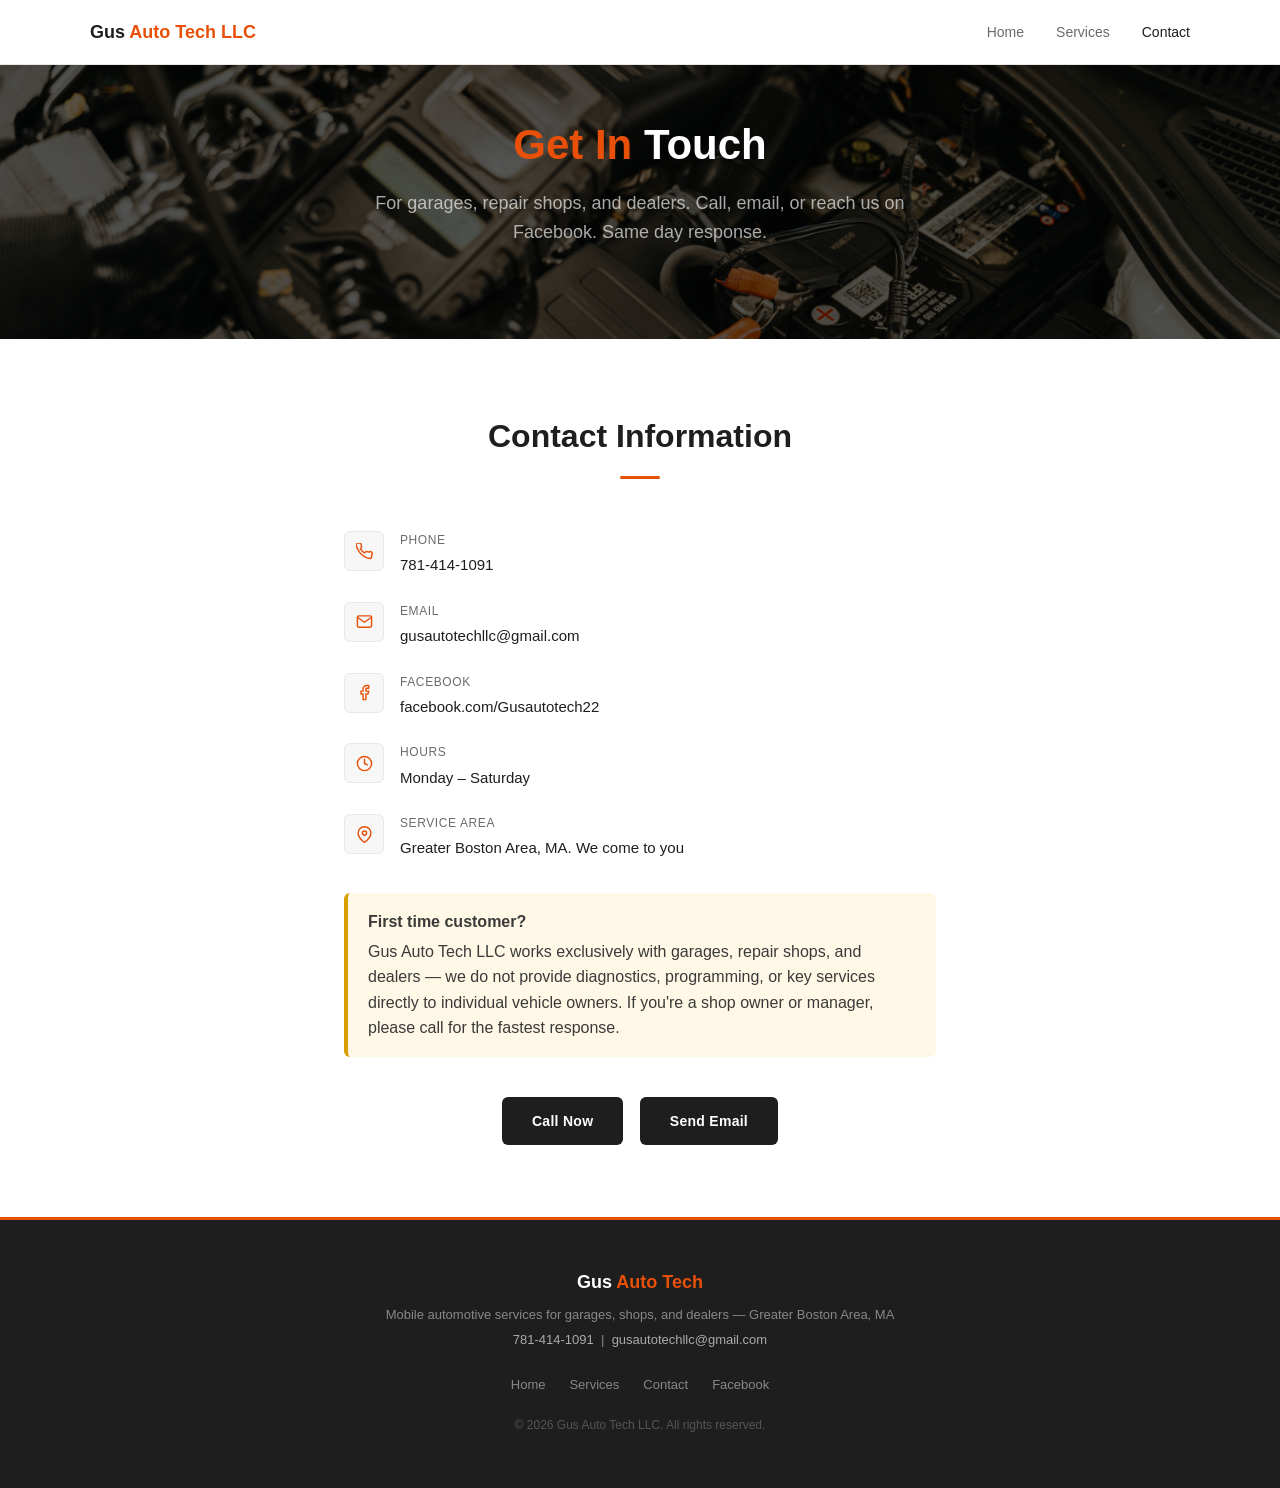
==== commit 318fdc9b: "more updates" ====
--- a/contact.html
+++ b/contact.html
@@ -5,12 +5,12 @@
     <meta charset="UTF-8" />
     <meta name="viewport" content="width=device-width, initial-scale=1.0" />
     <meta name="description"
-        content="Contact Gus Auto Tech LLC — B2B mobile diagnostics, programming, and key services for garages, shops, and dealers. Greater Boston Area, MA." />
+        content="Contact Gus Auto Tech LLC — mobile diagnostics, programming, and key services for garages, shops, and dealers. Greater Boston Area, MA." />
     <meta name="keywords"
         content="Gus Auto Tech LLC contact, mobile auto tech for shops, garage ECU programming Boston, dealer key programming Boston" />
     <meta property="og:title" content="Contact — Gus Auto Tech LLC" />
     <meta property="og:description"
-        content="Call or email Gus Auto Tech LLC. B2B service for garages, shops, and dealers only. Greater Boston Area, MA." />
+        content="Call or email Gus Auto Tech LLC. For garages, shops, and dealers only. Greater Boston Area, MA." />
     <meta property="og:url" content="https://gusautotech.com/contact.html" />
     <link rel="canonical" href="https://gusautotech.com/contact.html" />
     <title>Contact — Gus Auto Tech LLC</title>
@@ -111,7 +111,7 @@
                 </div>
             </div>
             <div class="callout" style="background:#fff8e6; border-left:4px solid #d99e00; padding:16px 20px; margin:32px 0; border-radius:6px;">
-                <p style="margin:0; font-weight:600;">B2B services only</p>
+                <p style="margin:0; font-weight:600;">First time customer?</p>
                 <p style="margin:4px 0 0;">Gus Auto Tech LLC works exclusively with garages, repair shops, and dealers — we do not provide diagnostics, programming, or key services directly to individual vehicle owners. If you're a shop owner or manager, please call for the fastest response.</p>
             </div>
             <div style="text-align:center; margin-top:40px;">
